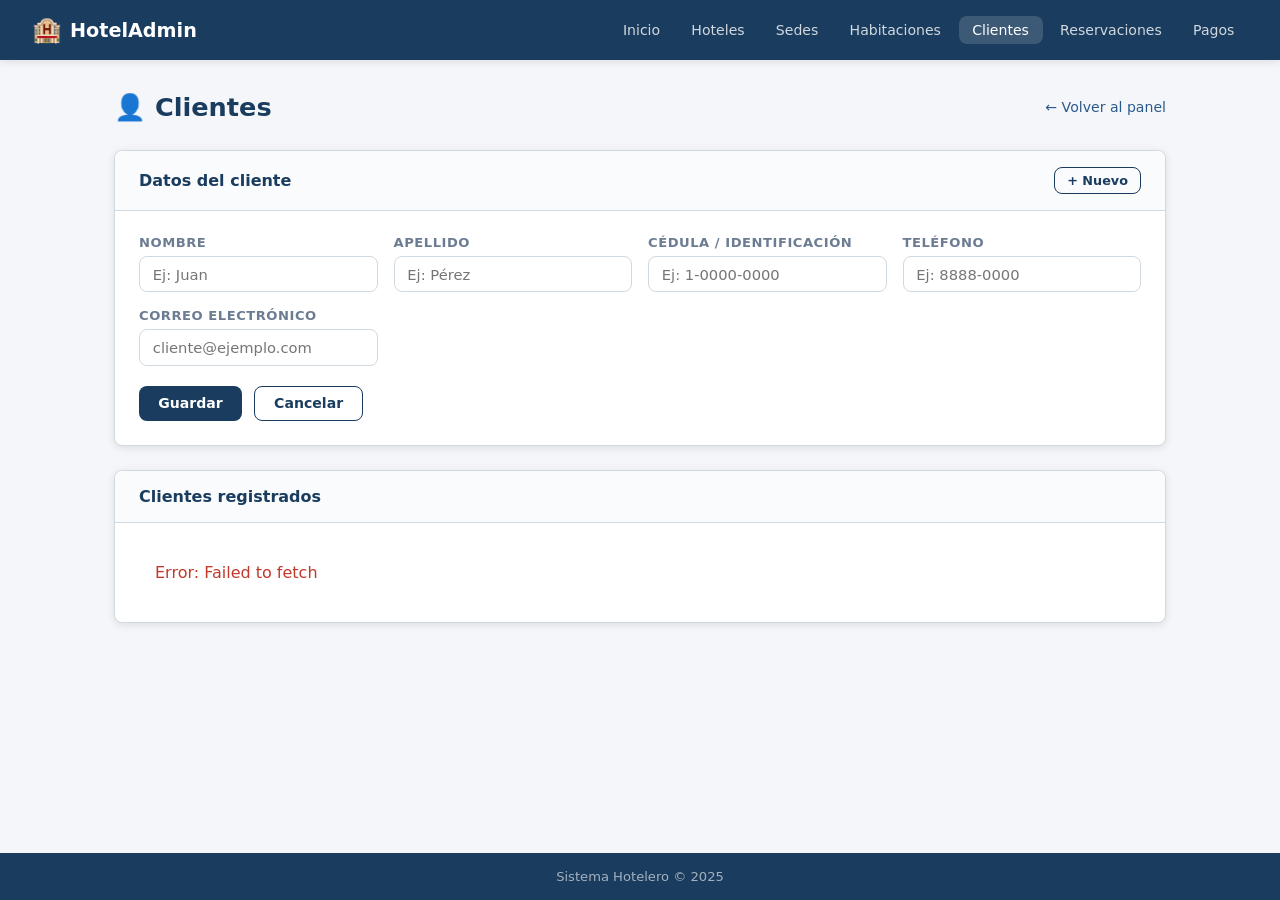
==== pages/clientes.html @ 210595d9 "Prototipo de la pagina web Se crea lo visual de la pagina web aunque de momento es solo un prototipo" ====
<!DOCTYPE html>
<html lang="es">
<head>
    <meta charset="UTF-8" />
    <meta name="viewport" content="width=device-width, initial-scale=1.0" />
    <title>Clientes — Sistema Hotelero</title>
    <link rel="stylesheet" href="../css/style.css" />
</head>
<body>
    <header class="navbar">
        <div class="nav-brand"><span class="brand-icon">🏨</span><span class="brand-name">HotelAdmin</span></div>
        <nav class="nav-links">
            <a href="../index.html" class="nav-link">Inicio</a>
            <a href="hoteles.html" class="nav-link">Hoteles</a>
            <a href="sedes.html" class="nav-link">Sedes</a>
            <a href="habitaciones.html" class="nav-link">Habitaciones</a>
            <a href="clientes.html" class="nav-link">Clientes</a>
            <a href="reservaciones.html" class="nav-link">Reservaciones</a>
            <a href="pagos.html" class="nav-link">Pagos</a>
        </nav>
    </header>

    <main class="page-wrapper">
        <div class="page-header">
            <h1>👤 Clientes</h1>
            <a href="../index.html" class="back-link">← Volver al panel</a>
        </div>

        <div class="panel" id="form-panel">
            <div class="panel-header">
                <h2>Datos del cliente</h2>
                <button class="btn btn-outline btn-sm" id="btn-nuevo">+ Nuevo</button>
            </div>
            <div class="panel-body">
                <form id="form-cliente" novalidate>
                    <input type="hidden" id="cli-id" />
                    <div class="form-grid">
                        <div class="form-group">
                            <label for="cli-nombre">Nombre</label>
                            <input type="text" id="cli-nombre" placeholder="Ej: Juan" />
                        </div>
                        <div class="form-group">
                            <label for="cli-apellido">Apellido</label>
                            <input type="text" id="cli-apellido" placeholder="Ej: Pérez" />
                        </div>
                        <div class="form-group">
                            <label for="cli-cedula">Cédula / Identificación</label>
                            <input type="text" id="cli-cedula" placeholder="Ej: 1-0000-0000" />
                        </div>
                        <div class="form-group">
                            <label for="cli-telefono">Teléfono</label>
                            <input type="text" id="cli-telefono" placeholder="Ej: 8888-0000" />
                        </div>
                        <div class="form-group">
                            <label for="cli-email">Correo electrónico</label>
                            <input type="email" id="cli-email" placeholder="cliente@ejemplo.com" />
                        </div>
                    </div>
                    <div class="form-actions">
                        <button type="submit" class="btn btn-primary" id="btn-guardar">Guardar</button>
                        <button type="button" class="btn btn-outline" onclick="location.reload()">Cancelar</button>
                    </div>
                </form>
            </div>
        </div>

        <div class="panel">
            <div class="panel-header"><h2>Clientes registrados</h2></div>
            <div class="panel-body">
                <div class="table-wrap" id="tabla-wrap"><div class="spinner"></div></div>
            </div>
        </div>
    </main>

    <footer class="footer"><p>Sistema Hotelero &copy; 2025</p></footer>
    <script type="module" src="../js/clientes/clientes.js"></script>
</body>
</html>
---- css/style.css ----
/* ─── Reset & Base ─── */
*, *::before, *::after { box-sizing: border-box; margin: 0; padding: 0; }

:root {
    --primary:   #1a3c5e;
    --primary-light: #2a5a8c;
    --accent:    #e8a020;
    --danger:    #c0392b;
    --success:   #1e8449;
    --bg:        #f4f6f9;
    --surface:   #ffffff;
    --border:    #d1d9e0;
    --text:      #1c2b3a;
    --text-muted:#6b7c93;
    --radius:    8px;
    --shadow:    0 2px 8px rgba(0,0,0,.10);
    --shadow-lg: 0 4px 20px rgba(0,0,0,.14);
}

body {
    font-family: 'Segoe UI', system-ui, sans-serif;
    background: var(--bg);
    color: var(--text);
    min-height: 100vh;
    display: flex;
    flex-direction: column;
}

/* ─── Navbar ─── */
.navbar {
    background: var(--primary);
    padding: 0 2rem;
    height: 60px;
    display: flex;
    align-items: center;
    justify-content: space-between;
    box-shadow: var(--shadow);
    position: sticky;
    top: 0;
    z-index: 100;
}

.nav-brand {
    display: flex;
    align-items: center;
    gap: .5rem;
    color: #fff;
    font-size: 1.2rem;
    font-weight: 700;
    text-decoration: none;
}
.brand-icon { font-size: 1.5rem; }

.nav-links {
    display: flex;
    gap: .25rem;
}

.nav-link {
    color: rgba(255,255,255,.80);
    text-decoration: none;
    padding: .4rem .85rem;
    border-radius: var(--radius);
    font-size: .88rem;
    font-weight: 500;
    transition: background .18s, color .18s;
}
.nav-link:hover, .nav-link.active {
    background: rgba(255,255,255,.15);
    color: #fff;
}

/* ─── Dashboard ─── */
.dashboard {
    flex: 1;
    padding: 2.5rem 2rem;
    max-width: 1100px;
    margin: 0 auto;
    width: 100%;
}

.hero {
    margin-bottom: 2.5rem;
}
.hero h1 {
    font-size: 1.9rem;
    color: var(--primary);
    margin-bottom: .5rem;
}
.hero p { color: var(--text-muted); font-size: 1rem; }

.cards-grid {
    display: grid;
    grid-template-columns: repeat(auto-fill, minmax(260px, 1fr));
    gap: 1.25rem;
}

.card {
    background: var(--surface);
    border: 1px solid var(--border);
    border-radius: var(--radius);
    padding: 1.75rem 1.5rem;
    text-decoration: none;
    color: inherit;
    box-shadow: var(--shadow);
    transition: transform .18s, box-shadow .18s, border-color .18s;
    cursor: pointer;
}
.card:hover {
    transform: translateY(-3px);
    box-shadow: var(--shadow-lg);
    border-color: var(--primary-light);
}
.card-icon { font-size: 2rem; margin-bottom: .75rem; }
.card h3 { font-size: 1.1rem; color: var(--primary); margin-bottom: .4rem; }
.card p { font-size: .88rem; color: var(--text-muted); line-height: 1.5; }

/* ─── Page Layout ─── */
.page-wrapper {
    flex: 1;
    max-width: 1100px;
    margin: 0 auto;
    width: 100%;
    padding: 2rem 1.5rem;
}

.page-header {
    display: flex;
    align-items: center;
    justify-content: space-between;
    margin-bottom: 1.75rem;
    flex-wrap: wrap;
    gap: 1rem;
}
.page-header h1 {
    font-size: 1.6rem;
    color: var(--primary);
}
.page-header .back-link {
    font-size: .88rem;
    color: var(--primary-light);
    text-decoration: none;
}
.page-header .back-link:hover { text-decoration: underline; }

/* ─── Panels ─── */
.panel {
    background: var(--surface);
    border: 1px solid var(--border);
    border-radius: var(--radius);
    box-shadow: var(--shadow);
    margin-bottom: 1.5rem;
    overflow: hidden;
}

.panel-header {
    padding: 1rem 1.5rem;
    border-bottom: 1px solid var(--border);
    background: #fafbfc;
    display: flex;
    align-items: center;
    justify-content: space-between;
}
.panel-header h2 {
    font-size: 1rem;
    font-weight: 600;
    color: var(--primary);
}

.panel-body { padding: 1.5rem; }

/* ─── Forms ─── */
.form-grid {
    display: grid;
    grid-template-columns: repeat(auto-fill, minmax(220px, 1fr));
    gap: 1rem;
}

.form-group { display: flex; flex-direction: column; gap: .35rem; }

label {
    font-size: .82rem;
    font-weight: 600;
    color: var(--text-muted);
    text-transform: uppercase;
    letter-spacing: .04em;
}

input, select, textarea {
    padding: .55rem .8rem;
    border: 1px solid var(--border);
    border-radius: var(--radius);
    font-size: .92rem;
    color: var(--text);
    background: #fff;
    transition: border-color .18s, box-shadow .18s;
    font-family: inherit;
    outline: none;
}
input:focus, select:focus, textarea:focus {
    border-color: var(--primary-light);
    box-shadow: 0 0 0 3px rgba(42,90,140,.12);
}
input.error { border-color: var(--danger); }

.form-actions {
    display: flex;
    gap: .75rem;
    margin-top: 1.25rem;
    flex-wrap: wrap;
}

/* ─── Buttons ─── */
.btn {
    padding: .55rem 1.2rem;
    border: none;
    border-radius: var(--radius);
    font-size: .88rem;
    font-weight: 600;
    cursor: pointer;
    transition: opacity .18s, transform .12s;
    font-family: inherit;
}
.btn:hover { opacity: .88; transform: translateY(-1px); }
.btn:active { transform: translateY(0); }

.btn-primary  { background: var(--primary); color: #fff; }
.btn-accent   { background: var(--accent); color: #fff; }
.btn-danger   { background: var(--danger); color: #fff; }
.btn-outline  { background: transparent; color: var(--primary); border: 1.5px solid var(--primary); }
.btn-sm       { padding: .32rem .75rem; font-size: .8rem; }

/* ─── Table ─── */
.table-wrap { overflow-x: auto; }

table {
    width: 100%;
    border-collapse: collapse;
    font-size: .88rem;
}
thead th {
    background: var(--primary);
    color: #fff;
    padding: .7rem 1rem;
    text-align: left;
    font-weight: 600;
    font-size: .8rem;
    letter-spacing: .04em;
    text-transform: uppercase;
}
tbody tr { border-bottom: 1px solid var(--border); }
tbody tr:last-child { border-bottom: none; }
tbody tr:hover { background: #f8fafd; }
tbody td { padding: .65rem 1rem; vertical-align: middle; }

.table-actions { display: flex; gap: .4rem; }

/* ─── Badges ─── */
.badge {
    display: inline-block;
    padding: .2rem .65rem;
    border-radius: 99px;
    font-size: .75rem;
    font-weight: 600;
}
.badge-active   { background: #d5f5e3; color: #1e8449; }
.badge-inactive { background: #fdecea; color: #c0392b; }

/* ─── Toast / Alert ─── */
#toast-container {
    position: fixed;
    top: 1rem;
    right: 1rem;
    z-index: 9999;
    display: flex;
    flex-direction: column;
    gap: .5rem;
    pointer-events: none;
}

.toast {
    padding: .8rem 1.2rem;
    border-radius: var(--radius);
    color: #fff;
    font-size: .9rem;
    box-shadow: var(--shadow-lg);
    animation: slideIn .25s ease;
    max-width: 320px;
    pointer-events: all;
}
.toast-success { background: var(--success); }
.toast-error   { background: var(--danger); }
.toast-info    { background: var(--primary-light); }

@keyframes slideIn {
    from { transform: translateX(120%); opacity: 0; }
    to   { transform: translateX(0);   opacity: 1; }
}

/* ─── Empty state ─── */
.empty-state {
    text-align: center;
    padding: 3rem 1rem;
    color: var(--text-muted);
}
.empty-state p { font-size: .95rem; }

/* ─── Spinner ─── */
.spinner {
    width: 28px; height: 28px;
    border: 3px solid var(--border);
    border-top-color: var(--primary-light);
    border-radius: 50%;
    animation: spin .7s linear infinite;
    margin: 2rem auto;
}
@keyframes spin { to { transform: rotate(360deg); } }

/* ─── Footer ─── */
.footer {
    background: var(--primary);
    color: rgba(255,255,255,.6);
    text-align: center;
    padding: 1rem;
    font-size: .82rem;
}

/* ─── Responsive ─── */
@media (max-width: 640px) {
    .navbar { padding: 0 1rem; }
    .nav-links { gap: 0; }
    .nav-link  { padding: .4rem .5rem; font-size: .8rem; }
    .dashboard, .page-wrapper { padding: 1.5rem 1rem; }
    .form-grid { grid-template-columns: 1fr; }
}
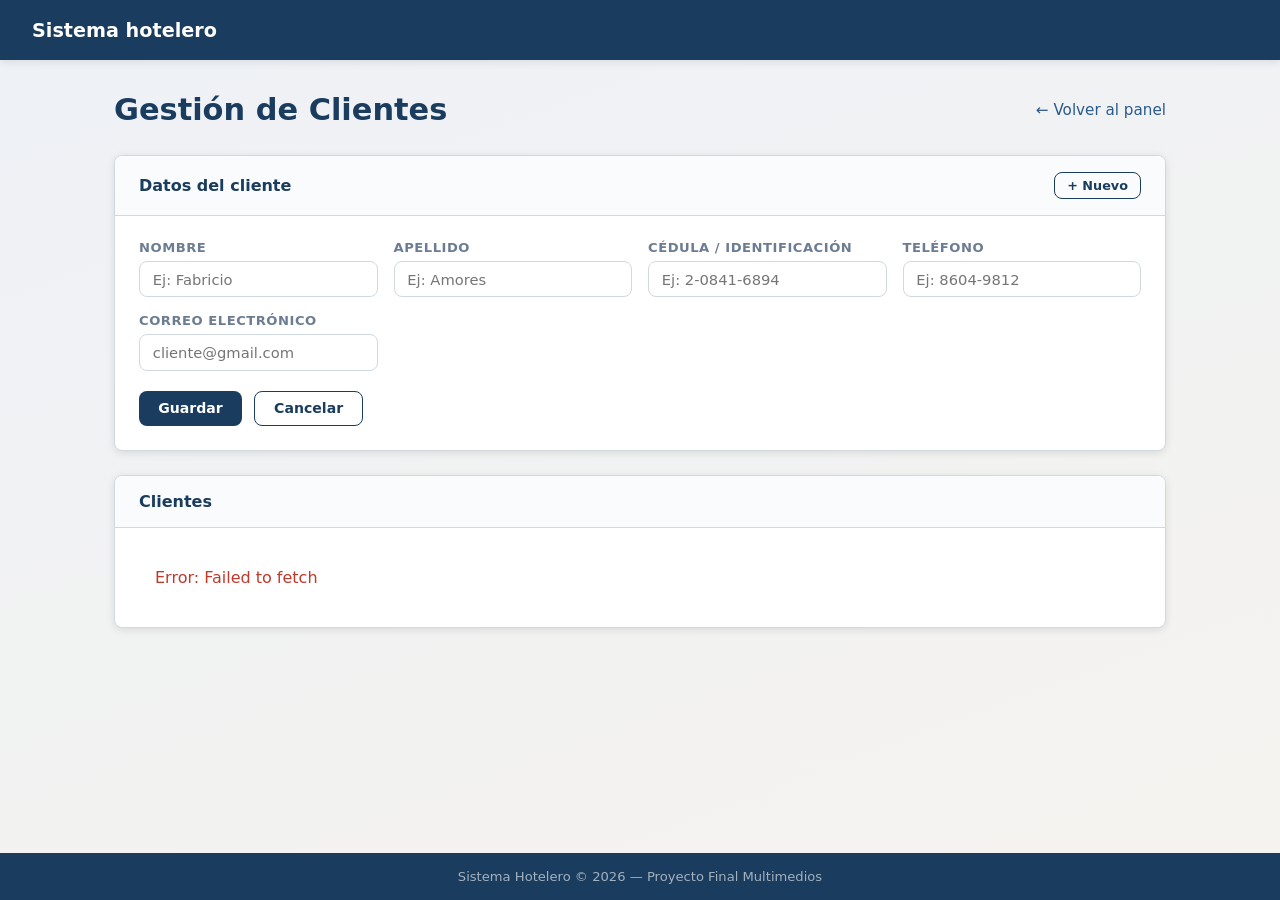
==== commit 8cea22d3: "Finalizacion del proyecto casi por completo Se agrega la funcionalidad de los modulos y se mejora el" ====
--- a/pages/clientes.html
+++ b/pages/clientes.html
@@ -8,24 +8,17 @@
 </head>
 <body>
     <header class="navbar">
-        <div class="nav-brand"><span class="brand-icon">🏨</span><span class="brand-name">HotelAdmin</span></div>
-        <nav class="nav-links">
-            <a href="../index.html" class="nav-link">Inicio</a>
-            <a href="hoteles.html" class="nav-link">Hoteles</a>
-            <a href="sedes.html" class="nav-link">Sedes</a>
-            <a href="habitaciones.html" class="nav-link">Habitaciones</a>
-            <a href="clientes.html" class="nav-link">Clientes</a>
-            <a href="reservaciones.html" class="nav-link">Reservaciones</a>
-            <a href="pagos.html" class="nav-link">Pagos</a>
-        </nav>
+        <div class="nav-brand">
+            <span class="brand-name">Sistema hotelero</span>
+        </div>
     </header>
 
     <main class="page-wrapper">
         <div class="page-header">
-            <h1>👤 Clientes</h1>
+            <h1>Gestión de Clientes</h1>
             <a href="../index.html" class="back-link">← Volver al panel</a>
         </div>
-
+        
         <div class="panel" id="form-panel">
             <div class="panel-header">
                 <h2>Datos del cliente</h2>
@@ -37,23 +30,23 @@
                     <div class="form-grid">
                         <div class="form-group">
                             <label for="cli-nombre">Nombre</label>
-                            <input type="text" id="cli-nombre" placeholder="Ej: Juan" />
+                            <input type="text" id="cli-nombre" placeholder="Ej: Fabricio" />
                         </div>
                         <div class="form-group">
                             <label for="cli-apellido">Apellido</label>
-                            <input type="text" id="cli-apellido" placeholder="Ej: Pérez" />
+                            <input type="text" id="cli-apellido" placeholder="Ej: Amores" />
                         </div>
                         <div class="form-group">
                             <label for="cli-cedula">Cédula / Identificación</label>
-                            <input type="text" id="cli-cedula" placeholder="Ej: 1-0000-0000" />
+                            <input type="text" id="cli-cedula" placeholder="Ej: 2-0841-6894" />
                         </div>
                         <div class="form-group">
                             <label for="cli-telefono">Teléfono</label>
-                            <input type="text" id="cli-telefono" placeholder="Ej: 8888-0000" />
+                            <input type="text" id="cli-telefono" placeholder="Ej: 8604-9812" />
                         </div>
                         <div class="form-group">
                             <label for="cli-email">Correo electrónico</label>
-                            <input type="email" id="cli-email" placeholder="cliente@ejemplo.com" />
+                            <input type="email" id="cli-email" placeholder="cliente@gmail.com" />
                         </div>
                     </div>
                     <div class="form-actions">
@@ -65,14 +58,14 @@
         </div>
 
         <div class="panel">
-            <div class="panel-header"><h2>Clientes registrados</h2></div>
+            <div class="panel-header"><h2>Clientes</h2></div>
             <div class="panel-body">
                 <div class="table-wrap" id="tabla-wrap"><div class="spinner"></div></div>
             </div>
         </div>
     </main>
 
-    <footer class="footer"><p>Sistema Hotelero &copy; 2025</p></footer>
+    <footer class="footer"><p>Sistema Hotelero &copy; 2026 — Proyecto Final Multimedios</p></footer>
     <script type="module" src="../js/clientes/clientes.js"></script>
 </body>
 </html>
--- a/css/style.css
+++ b/css/style.css
@@ -19,7 +19,8 @@
 
 body {
     font-family: 'Segoe UI', system-ui, sans-serif;
-    background: var(--bg);
+    background: #d4dae3;
+    background: linear-gradient(160deg, #eef1f6 0%, #f5f3ef 100%);
     color: var(--text);
     min-height: 100vh;
     display: flex;
@@ -133,11 +134,12 @@
     gap: 1rem;
 }
 .page-header h1 {
-    font-size: 1.6rem;
+    font-size: 1.9rem;
     color: var(--primary);
+    margin: 0;
 }
 .page-header .back-link {
-    font-size: .88rem;
+    font-size: .95rem;
     color: var(--primary-light);
     text-decoration: none;
 }
@@ -223,7 +225,6 @@
 }
 .btn:hover { opacity: .88; transform: translateY(-1px); }
 .btn:active { transform: translateY(0); }
-
 .btn-primary  { background: var(--primary); color: #fff; }
 .btn-accent   { background: var(--accent); color: #fff; }
 .btn-danger   { background: var(--danger); color: #fff; }
@@ -333,3 +334,34 @@
     .dashboard, .page-wrapper { padding: 1.5rem 1rem; }
     .form-grid { grid-template-columns: 1fr; }
 }
+.hero-section {
+  position: relative;
+  height: 280px;
+  overflow: hidden;
+  border-radius: 16px;
+  margin-bottom: 2rem;
+}
+.hero-bg {
+  width: 100%; height: 100%;
+  object-fit: cover;
+  display: block;
+}
+.hero-overlay {
+  position: absolute; inset: 0;
+  background: linear-gradient(135deg, rgba(26,41,66,.75), rgba(26,41,66,.4));
+  z-index: 1;
+}
+.hero-content {
+  position: absolute; inset: 0;
+  z-index: 2;
+  display: flex; flex-direction: column;
+  justify-content: center;
+  padding: 2.5rem;
+  color: #fff;
+}
+.hero-content h1 {
+  font-size: 1.8rem; font-weight: 700;
+  margin-bottom: .5rem;
+}
+.hero-content p { opacity: .85; font-size: 1rem; }
+
